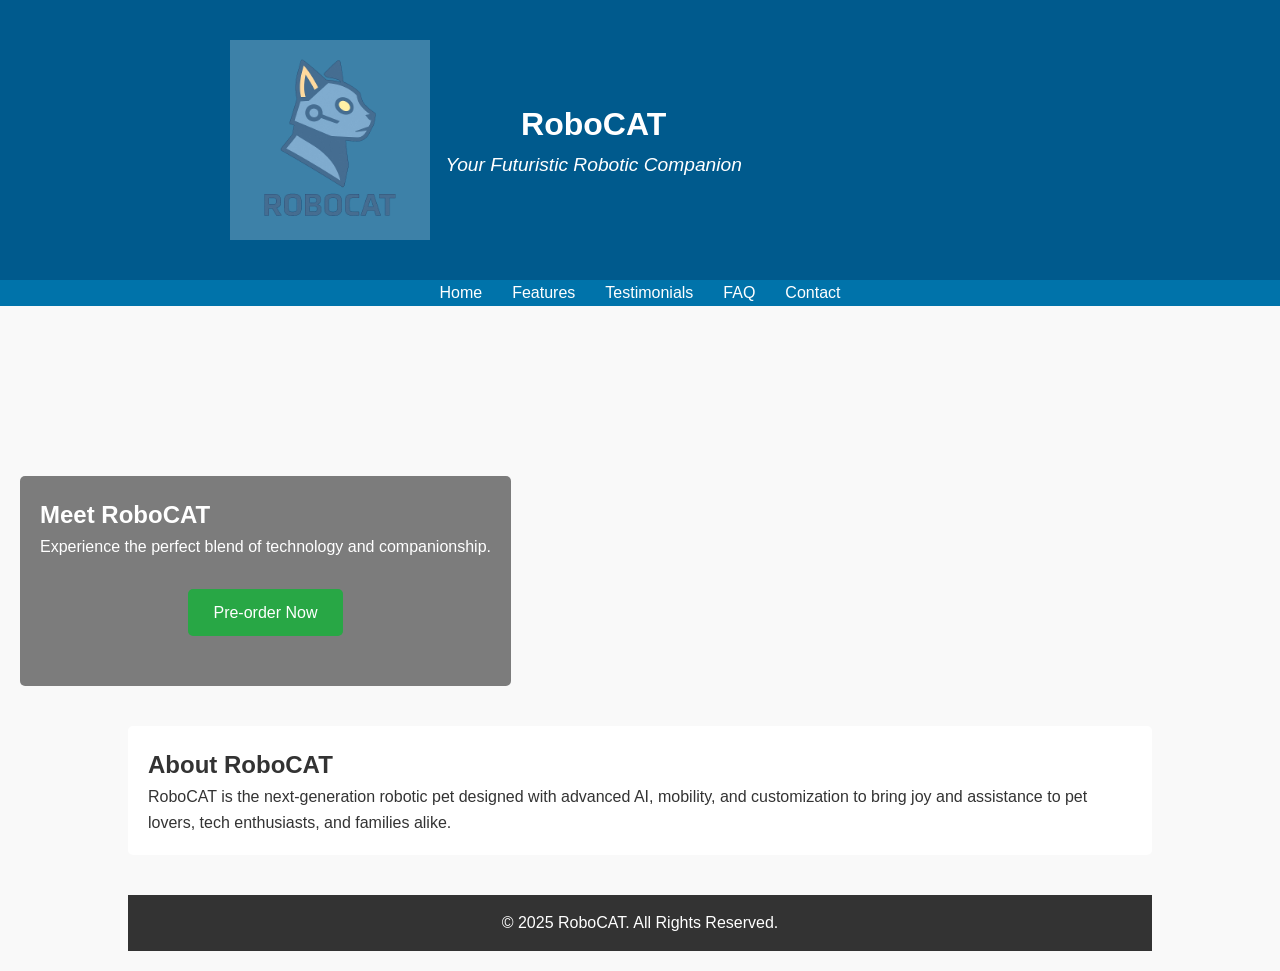
==== index.html @ a644c7a6 "Add files via upload" ====
<!DOCTYPE html>
<html lang="en">
<head>
  <meta charset="UTF-8">
  <meta name="viewport" content="width=device-width, initial-scale=1">
  <title>RoboCAT - Home</title>
  <link rel="stylesheet" href="styles.css">
</head>
<body>
<header>
  <div class="logo-title">
    <img src="RoboCat2.png" alt="RoboCAT Logo" class="logo">
    <div class="site-info">
      <h1>RoboCAT</h1>
      <p>Your Futuristic Robotic Companion</p>
    </div>
  </div>
</header>
  <nav>
    <ul>
      <li><a href="index.html">Home</a></li>
      <li><a href="features.html">Features</a></li>
      <li><a href="testimonials.html">Testimonials</a></li>
      <li><a href="faq.html">FAQ</a></li>
      <li><a href="contact.html">Contact</a></li>
    </ul>
  </nav>

  <div class="hero">
    <div class="hero-text">
      <h2>Meet RoboCAT</h2>
      <p>Experience the perfect blend of technology and companionship.</p>
      <div class="cta">
        <a href="contact.html">Pre-order Now</a>
      </div>
    </div>
  </div>

  <div class="container">
    <section>
      <h2>About RoboCAT</h2>
      <p>RoboCAT is the next-generation robotic pet designed with advanced AI, mobility, and customization to bring joy and assistance to pet lovers, tech enthusiasts, and families alike.</p>
    </section>
  <footer>
    <p>&copy; 2025 RoboCAT. All Rights Reserved.</p>
  </footer>
</body>
</html>
---- styles.css ----
@charset "utf-8";
/* CSS Document */
/* style.css */

/* Reset some default browser styles */
* {
  margin: 0;
  padding: 0;
  box-sizing: border-box;
}

/* Body and typography */
body {
  font-family: Arial, sans-serif;
  line-height: 1.6;
  background-color: #f9f9f9;
  color: #333;
}

/* Header */
header {
  background-color: #005a8d;
  color: #fff;
  padding: 20px 10%;
  text-align: center;
}

header h1 {
  margin-bottom: 10px;
}

header p {
  font-size: 1.2em;
  font-style: italic;
}

/* Logo */
/* New styles for logo and header layout */
.logo-title {
  display: flex;
  align-items: center;
  padding: 20px 10%;
  background-color: #005a8d;
  color: #fff;
}

.logo {
  height: 200px;
  width: auto;
  margin-right: 15px;
}

/* Optional: styling for the site text next to the logo */
.site-info h1 {
  margin: 0;
  font-size: 2em;
}

.site-info p {
  margin: 0;
  font-size: 1.2em;
  font-style: italic;
}

/* Rest of your header styling can follow if needed */

/* Navigation */
nav ul {
  list-style: none;
  display: flex;
  justify-content: center;
  background-color: #0073aa;
}

nav li {
  margin: 0 15px;
}

nav a {
  color: #fff;
  text-decoration: none;
  padding: 10px 0;
}

nav a:hover {
  text-decoration: underline;
}

/* Main content area */
.container {
  width: 80%;
  margin: 20px auto;
}

/* Sections */
section {
  margin-bottom: 40px;
  padding: 20px;
  background-color: #fff;
  border-radius: 5px;
}

/* Hero Section (Homepage) */
.hero {
  background: url('../html04/html04/case4/%27%27') center center/cover no-repeat;
  height: 400px;
  position: relative;
  color: #fff;
}

.hero .hero-text {
  position: absolute;
  bottom: 20px;
  left: 20px;
  background-color: rgba(0,0,0,0.5);
  padding: 20px;
  border-radius: 5px;
}

/* Feature list styles */
.features-list {
  display: flex;
  flex-wrap: wrap;
  gap: 20px;
}

.features-list div {
  flex: 1 1 30%;
  background-color: #e9ecef;
  padding: 15px;
  border-radius: 5px;
}

/* Testimonials */
.testimonials blockquote {
  font-style: italic;
  border-left: 3px solid #0073aa;
  margin: 20px 0;
  padding-left: 15px;
}

/* Call-to-Action */
.cta {
  text-align: center;
  margin: 40px 0;
}

.cta a {
  background-color: #28a745;
  color: #fff;
  padding: 15px 25px;
  text-decoration: none;
  border-radius: 5px;
}

.cta a:hover {
  background-color: #218838;
}

/* Form Elements */
form {
  display: flex;
  flex-direction: column;
  gap: 15px;
}

form input[type="text"],
form input[type="email"],
form textarea {
  padding: 10px;
  border: 1px solid #ccc;
  border-radius: 3px;
  width: 100%;
}

form input[type="submit"] {
  background-color: #0073aa;
  color: #fff;
  border: none;
  padding: 10px;
  cursor: pointer;
  border-radius: 3px;
}

form input[type="submit"]:hover {
  background-color: #005a8d;
}

/* Footer */
footer {
  background-color: #333;
  color: #fff;
  text-align: center;
  padding: 15px 0;
}

/* Features */
.feature-desc {
  font-size: 0.9em;
  color: #555;
  margin-left: 20px;
}

/* Responsive Design */
@media (max-width: 768px) {
  nav ul {
    flex-direction: column;
  }
  .container {
    width: 90%;
  }
  .features-list {
    flex-direction: column;
  }
}
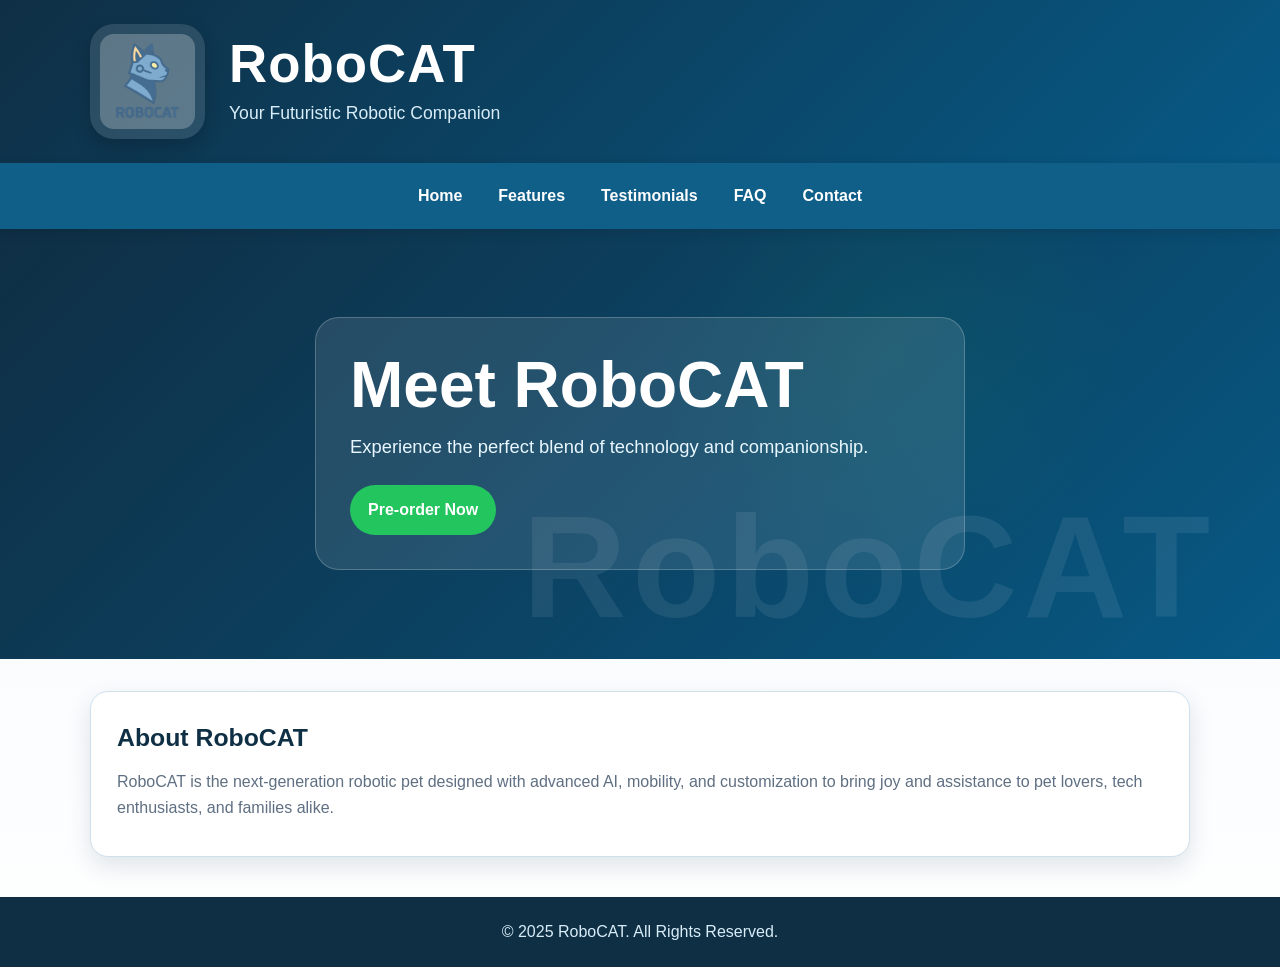
==== commit d267c890: "Add files via upload" ====
--- a/index.html
+++ b/index.html
@@ -1,48 +1,49 @@
-<!DOCTYPE html>
-<html lang="en">
-<head>
-  <meta charset="UTF-8">
-  <meta name="viewport" content="width=device-width, initial-scale=1">
-  <title>RoboCAT - Home</title>
-  <link rel="stylesheet" href="styles.css">
-</head>
-<body>
-<header>
-  <div class="logo-title">
-    <img src="RoboCat2.png" alt="RoboCAT Logo" class="logo">
-    <div class="site-info">
-      <h1>RoboCAT</h1>
-      <p>Your Futuristic Robotic Companion</p>
-    </div>
-  </div>
-</header>
-  <nav>
-    <ul>
-      <li><a href="index.html">Home</a></li>
-      <li><a href="features.html">Features</a></li>
-      <li><a href="testimonials.html">Testimonials</a></li>
-      <li><a href="faq.html">FAQ</a></li>
-      <li><a href="contact.html">Contact</a></li>
-    </ul>
-  </nav>
-
-  <div class="hero">
-    <div class="hero-text">
-      <h2>Meet RoboCAT</h2>
-      <p>Experience the perfect blend of technology and companionship.</p>
-      <div class="cta">
-        <a href="contact.html">Pre-order Now</a>
-      </div>
-    </div>
-  </div>
-
-  <div class="container">
-    <section>
-      <h2>About RoboCAT</h2>
-      <p>RoboCAT is the next-generation robotic pet designed with advanced AI, mobility, and customization to bring joy and assistance to pet lovers, tech enthusiasts, and families alike.</p>
-    </section>
-  <footer>
-    <p>&copy; 2025 RoboCAT. All Rights Reserved.</p>
-  </footer>
-</body>
-</html>
+<!DOCTYPE html>
+<html lang="en">
+<head>
+  <meta charset="UTF-8">
+  <meta name="viewport" content="width=device-width, initial-scale=1">
+  <title>RoboCAT - Home</title>
+  <link rel="stylesheet" href="styles.css">
+</head>
+<body>
+<header>
+  <div class="logo-title">
+    <img src="RoboCat2.png" alt="RoboCAT Logo" class="logo">
+    <div class="site-info">
+      <h1>RoboCAT</h1>
+      <p>Your Futuristic Robotic Companion</p>
+    </div>
+  </div>
+</header>
+  <nav>
+    <ul>
+      <li><a href="index.html">Home</a></li>
+      <li><a href="features.html">Features</a></li>
+      <li><a href="testimonials.html">Testimonials</a></li>
+      <li><a href="faq.html">FAQ</a></li>
+      <li><a href="contact.html">Contact</a></li>
+    </ul>
+  </nav>
+
+  <div class="hero">
+    <div class="hero-text">
+      <h2>Meet RoboCAT</h2>
+      <p>Experience the perfect blend of technology and companionship.</p>
+      <div class="cta">
+        <a href="contact.html">Pre-order Now</a>
+      </div>
+    </div>
+  </div>
+
+  <div class="container">
+    <section>
+      <h2>About RoboCAT</h2>
+      <p>RoboCAT is the next-generation robotic pet designed with advanced AI, mobility, and customization to bring joy and assistance to pet lovers, tech enthusiasts, and families alike.</p>
+    </section>
+  </div>
+  <footer>
+    <p>&copy; 2025 RoboCAT. All Rights Reserved.</p>
+  </footer>
+</body>
+</html>
--- a/styles.css
+++ b/styles.css
@@ -1,216 +1,348 @@
-@charset "utf-8";
-/* CSS Document */
-/* style.css */
-
-/* Reset some default browser styles */
-* {
-  margin: 0;
-  padding: 0;
-  box-sizing: border-box;
-}
-
-/* Body and typography */
-body {
-  font-family: Arial, sans-serif;
-  line-height: 1.6;
-  background-color: #f9f9f9;
-  color: #333;
-}
-
-/* Header */
-header {
-  background-color: #005a8d;
-  color: #fff;
-  padding: 20px 10%;
-  text-align: center;
-}
-
-header h1 {
-  margin-bottom: 10px;
-}
-
-header p {
-  font-size: 1.2em;
-  font-style: italic;
-}
-
-/* Logo */
-/* New styles for logo and header layout */
-.logo-title {
-  display: flex;
-  align-items: center;
-  padding: 20px 10%;
-  background-color: #005a8d;
-  color: #fff;
-}
-
-.logo {
-  height: 200px;
-  width: auto;
-  margin-right: 15px;
-}
-
-/* Optional: styling for the site text next to the logo */
-.site-info h1 {
-  margin: 0;
-  font-size: 2em;
-}
-
-.site-info p {
-  margin: 0;
-  font-size: 1.2em;
-  font-style: italic;
-}
-
-/* Rest of your header styling can follow if needed */
-
-/* Navigation */
-nav ul {
-  list-style: none;
-  display: flex;
-  justify-content: center;
-  background-color: #0073aa;
-}
-
-nav li {
-  margin: 0 15px;
-}
-
-nav a {
-  color: #fff;
-  text-decoration: none;
-  padding: 10px 0;
-}
-
-nav a:hover {
-  text-decoration: underline;
-}
-
-/* Main content area */
-.container {
-  width: 80%;
-  margin: 20px auto;
-}
-
-/* Sections */
-section {
-  margin-bottom: 40px;
-  padding: 20px;
-  background-color: #fff;
-  border-radius: 5px;
-}
-
-/* Hero Section (Homepage) */
-.hero {
-  background: url('../html04/html04/case4/%27%27') center center/cover no-repeat;
-  height: 400px;
-  position: relative;
-  color: #fff;
-}
-
-.hero .hero-text {
-  position: absolute;
-  bottom: 20px;
-  left: 20px;
-  background-color: rgba(0,0,0,0.5);
-  padding: 20px;
-  border-radius: 5px;
-}
-
-/* Feature list styles */
-.features-list {
-  display: flex;
-  flex-wrap: wrap;
-  gap: 20px;
-}
-
-.features-list div {
-  flex: 1 1 30%;
-  background-color: #e9ecef;
-  padding: 15px;
-  border-radius: 5px;
-}
-
-/* Testimonials */
-.testimonials blockquote {
-  font-style: italic;
-  border-left: 3px solid #0073aa;
-  margin: 20px 0;
-  padding-left: 15px;
-}
-
-/* Call-to-Action */
-.cta {
-  text-align: center;
-  margin: 40px 0;
-}
-
-.cta a {
-  background-color: #28a745;
-  color: #fff;
-  padding: 15px 25px;
-  text-decoration: none;
-  border-radius: 5px;
-}
-
-.cta a:hover {
-  background-color: #218838;
-}
-
-/* Form Elements */
-form {
-  display: flex;
-  flex-direction: column;
-  gap: 15px;
-}
-
-form input[type="text"],
-form input[type="email"],
-form textarea {
-  padding: 10px;
-  border: 1px solid #ccc;
-  border-radius: 3px;
-  width: 100%;
-}
-
-form input[type="submit"] {
-  background-color: #0073aa;
-  color: #fff;
-  border: none;
-  padding: 10px;
-  cursor: pointer;
-  border-radius: 3px;
-}
-
-form input[type="submit"]:hover {
-  background-color: #005a8d;
-}
-
-/* Footer */
-footer {
-  background-color: #333;
-  color: #fff;
-  text-align: center;
-  padding: 15px 0;
-}
-
-/* Features */
-.feature-desc {
-  font-size: 0.9em;
-  color: #555;
-  margin-left: 20px;
-}
-
-/* Responsive Design */
-@media (max-width: 768px) {
-  nav ul {
-    flex-direction: column;
-  }
-  .container {
-    width: 90%;
-  }
-  .features-list {
-    flex-direction: column;
-  }
-}
-
+@charset "utf-8";
+
+/* RoboCAT Polished Styles - same project, cleaner presentation */
+
+* {
+  margin: 0;
+  padding: 0;
+  box-sizing: border-box;
+}
+
+:root {
+  --bg: #eef5fb;
+  --surface: #ffffff;
+  --primary: #075985;
+  --primary-dark: #0f2f45;
+  --secondary: #0ea5e9;
+  --accent: #22c55e;
+  --accent-dark: #16863f;
+  --text: #1f2937;
+  --muted: #5f6f82;
+  --border: #cfe0ec;
+  --shadow: 0 10px 25px rgba(10, 48, 73, 0.12);
+  --radius: 18px;
+}
+
+html {
+  scroll-behavior: smooth;
+}
+
+body {
+  font-family: Arial, Helvetica, sans-serif;
+  line-height: 1.6;
+  background:
+    radial-gradient(circle at top left, rgba(14, 165, 233, 0.18), transparent 28%),
+    linear-gradient(180deg, var(--bg), #ffffff);
+  color: var(--text);
+}
+
+img {
+  max-width: 100%;
+  height: auto;
+}
+
+/* Header */
+header {
+  background: linear-gradient(135deg, var(--primary-dark), var(--primary));
+  color: #fff;
+  padding: 24px 0;
+}
+
+.logo-title {
+  width: min(1100px, 92%);
+  margin: 0 auto;
+  display: flex;
+  align-items: center;
+  gap: 24px;
+}
+
+.logo {
+  width: 115px;
+  height: 115px;
+  object-fit: contain;
+  background-color: rgba(255, 255, 255, 0.12);
+  padding: 10px;
+  border-radius: 24px;
+  box-shadow: 0 8px 18px rgba(0, 0, 0, 0.18);
+}
+
+.site-info h1 {
+  font-size: clamp(2rem, 5vw, 3.3rem);
+  line-height: 1.05;
+  letter-spacing: 0.02em;
+  margin-bottom: 8px;
+}
+
+.site-info p {
+  font-size: 1.1rem;
+  color: #d8edf8;
+  font-style: normal;
+}
+
+/* Navigation */
+nav {
+  background-color: rgba(7, 89, 133, 0.96);
+  position: sticky;
+  top: 0;
+  z-index: 20;
+  box-shadow: 0 3px 12px rgba(0, 0, 0, 0.12);
+}
+
+nav ul {
+  width: min(1100px, 92%);
+  margin: 0 auto;
+  list-style: none;
+  display: flex;
+  justify-content: center;
+  gap: 8px;
+  padding: 10px 0;
+  flex-wrap: wrap;
+}
+
+nav li {
+  margin: 0;
+}
+
+nav a {
+  display: inline-block;
+  color: #fff;
+  text-decoration: none;
+  padding: 10px 14px;
+  border-radius: 999px;
+  font-weight: bold;
+}
+
+nav a:hover {
+  background-color: rgba(255, 255, 255, 0.16);
+}
+
+/* Main content */
+.container {
+  width: min(1100px, 92%);
+  margin: 32px auto;
+}
+
+section {
+  margin-bottom: 28px;
+  padding: 26px;
+  background-color: var(--surface);
+  border: 1px solid var(--border);
+  border-radius: var(--radius);
+  box-shadow: var(--shadow);
+}
+
+section h2 {
+  color: var(--primary-dark);
+  font-size: 1.55rem;
+  margin-bottom: 12px;
+}
+
+section p {
+  color: var(--muted);
+  margin-bottom: 10px;
+}
+
+/* Homepage hero */
+.hero {
+  min-height: 430px;
+  position: relative;
+  color: #fff;
+  display: flex;
+  align-items: center;
+  background:
+    linear-gradient(135deg, rgba(15, 47, 69, 0.88), rgba(7, 89, 133, 0.72)),
+    radial-gradient(circle at 70% 30%, rgba(34, 197, 94, 0.35), transparent 25%),
+    linear-gradient(135deg, #0f2f45, #075985);
+  overflow: hidden;
+}
+
+.hero::after {
+  content: "RoboCAT";
+  position: absolute;
+  right: 5%;
+  bottom: -25px;
+  font-size: clamp(4rem, 14vw, 9rem);
+  font-weight: bold;
+  color: rgba(255, 255, 255, 0.08);
+  letter-spacing: 0.04em;
+}
+
+.hero .hero-text {
+  width: min(1100px, 92%);
+  margin: 0 auto;
+  position: relative;
+  z-index: 2;
+  background-color: rgba(255, 255, 255, 0.1);
+  padding: 34px;
+  border: 1px solid rgba(255, 255, 255, 0.22);
+  border-radius: 24px;
+  max-width: 650px;
+}
+
+.hero h2 {
+  font-size: clamp(2.1rem, 5vw, 4rem);
+  line-height: 1.05;
+  margin-bottom: 12px;
+}
+
+.hero p {
+  font-size: 1.15rem;
+  color: #e8f7ff;
+}
+
+/* Buttons and CTA */
+.cta {
+  margin-top: 24px;
+  text-align: left;
+}
+
+.cta a,
+form input[type="submit"] {
+  display: inline-block;
+  background-color: var(--accent);
+  color: #fff;
+  padding: 12px 18px;
+  text-decoration: none;
+  border-radius: 999px;
+  border: none;
+  cursor: pointer;
+  font-weight: bold;
+  transition: transform 0.2s ease, background-color 0.2s ease;
+}
+
+.cta a:hover,
+form input[type="submit"]:hover {
+  background-color: var(--accent-dark);
+  transform: translateY(-2px);
+}
+
+/* Forms */
+form {
+  display: grid;
+  gap: 14px;
+  margin-top: 14px;
+}
+
+label {
+  font-weight: bold;
+  color: var(--primary-dark);
+}
+
+form input[type="text"],
+form input[type="email"],
+form textarea,
+form select {
+  padding: 12px;
+  border: 1px solid var(--border);
+  border-radius: 10px;
+  width: 100%;
+  font: inherit;
+  background-color: #f8fbfd;
+}
+
+form input[type="text"]:focus,
+form input[type="email"]:focus,
+form textarea:focus,
+form select:focus {
+  outline: 3px solid rgba(14, 165, 233, 0.2);
+  border-color: var(--secondary);
+}
+
+fieldset {
+  border: 1px solid var(--border);
+  border-radius: 14px;
+  padding: 18px;
+  display: grid;
+  gap: 16px;
+}
+
+legend {
+  color: var(--primary-dark);
+  font-weight: bold;
+  padding: 0 8px;
+}
+
+.feature-desc {
+  display: block;
+  font-size: 0.95rem;
+  color: var(--muted);
+  margin: 4px 0 0 28px;
+}
+
+/* Testimonials */
+.testimonials blockquote {
+  font-size: 1.08rem;
+  font-style: italic;
+  border-left: 5px solid var(--secondary);
+  background-color: #f3f9fd;
+  padding: 18px;
+  border-radius: 12px;
+  margin-bottom: 10px;
+  color: var(--text);
+}
+
+.testimonials cite {
+  color: var(--primary);
+  font-weight: bold;
+}
+
+/* Footer */
+footer {
+  background-color: var(--primary-dark);
+  color: #d8edf8;
+  text-align: center;
+  padding: 22px 0;
+  margin-top: 40px;
+}
+
+/* Responsive */
+@media (max-width: 768px) {
+  .logo-title {
+    flex-direction: column;
+    text-align: center;
+  }
+
+  .logo {
+    width: 95px;
+    height: 95px;
+  }
+
+  nav ul {
+    justify-content: center;
+  }
+
+  nav a {
+    padding: 8px 11px;
+    font-size: 0.95rem;
+  }
+
+  .hero {
+    min-height: 360px;
+  }
+
+  .hero .hero-text {
+    padding: 24px;
+  }
+
+  section {
+    padding: 20px;
+  }
+}
+
+@media (max-width: 480px) {
+  .container {
+    width: 94%;
+  }
+
+  .hero .hero-text {
+    width: 94%;
+  }
+
+  .site-info p {
+    font-size: 1rem;
+  }
+
+  nav ul {
+    gap: 4px;
+  }
+}
